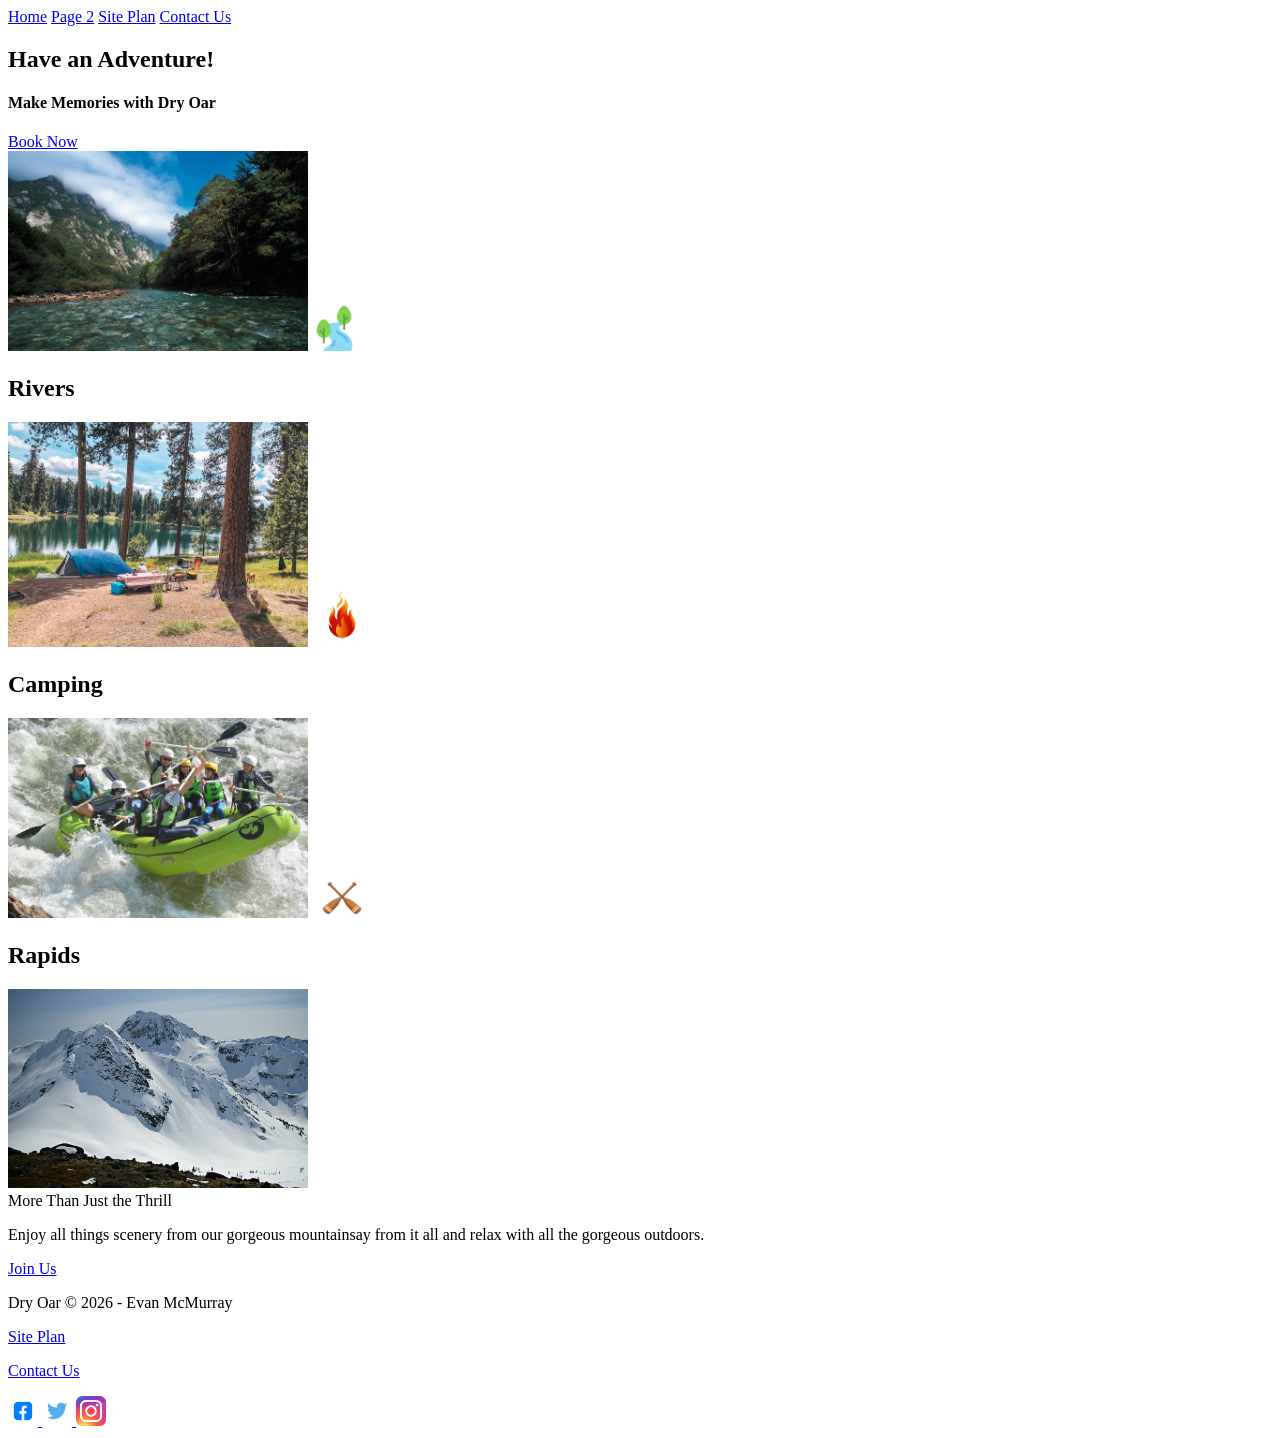
==== wwr copy/index.html @ f6edf7cf "Open Repository" ====
<!DOCTYPE html>
<html lang="en">
<head>
    <meta charset="UTF-8">
    <meta name="viewport" content="width=device-width, initial-scale=1.0">
    <title>Whitewater Rafting Getaways</title>
</head>
<body>
    <header>
        <a id="logo_link" href="index.html"
            <img class="logo" src="images/logo.png' alt='Dry Oar Logo">
        </a>
        <nav>
            <a href="index.html">Home</a>
            <a href="#">Page 2</a>
            <a href="site-plan-rafting.html">Site Plan</a>
            <a href="contactus.html">Contact Us</a>
        </nav>
    </header>
    <div>
        <section id="hero-msg">
            <h1 class="home-title">Have an Adventure!</h1>
            <h4>Make Memories with Dry Oar</h4>
            <div class="button-box">
                <a class="book" href="contactus.html">Book Now</a>
            </div>
        </section>
    </div>
<main class="home-grid">
    <section class="rivers=card">
        <img class="'card-img" src="images/river_icon.jpeg" alt="river icon" width="300">
        <img class="icon" src="images/other_river_icon.png" alt="other_river_icon" width="45">
        <h2>Rivers</h2>
    </section>
    <section class="camping-card">
        <img class="card-img" src="images/camping.jpeg" alt="tent in mountains" width="300">
        <img class="icon" src="images/fire_icon.jpeg" alt="fire icon" width="60">
        <h2>Camping</h2>
    </section>
    <section class="rapids-card">
        <img class="card-img" src="images/rapids.jpg" alt="rafting boat" width="300">
        <img class="icon" src="images/oars.jpeg" alt="oars icon" width="60">
        <h2>Rapids</h2>
    </section>
    <img class="mountains" src="images/mountains.jpg" alt="Misty moutains" width="300">
    <section class="msg">
        <h2?>More Than Just the Thrill</h2>
        <p>Enjoy all things scenery from our gorgeous mountainsay from it all and relax with all the gorgeous outdoors.</p>
        <a class="join" href="rivers.html">Join Us</a>
    </section>
</main>
<footer>
    <p>Dry Oar &copy; 2026 - Evan McMurray</p>
    <p><a href="site-plan-rafting.html">Site Plan</a></p>
    <p><a href="contactus.html">Contact Us</a></p>
    <div class="social">
        <a href="https://facebook.com">
            <img src="images/facebook.png" alt="fb icon" width="30">
        </a>
        <a href="https://twitter.com">
            <img src="images/twitter.png" alt="twitter icon" width="30">
        </a>
        <a href="images/facebook.png">
            <img src="images/instagram.jpeg" alt="instagram icon" width="30">
        </a>
    </div>
</footer>
</footer>
</body>
</html>
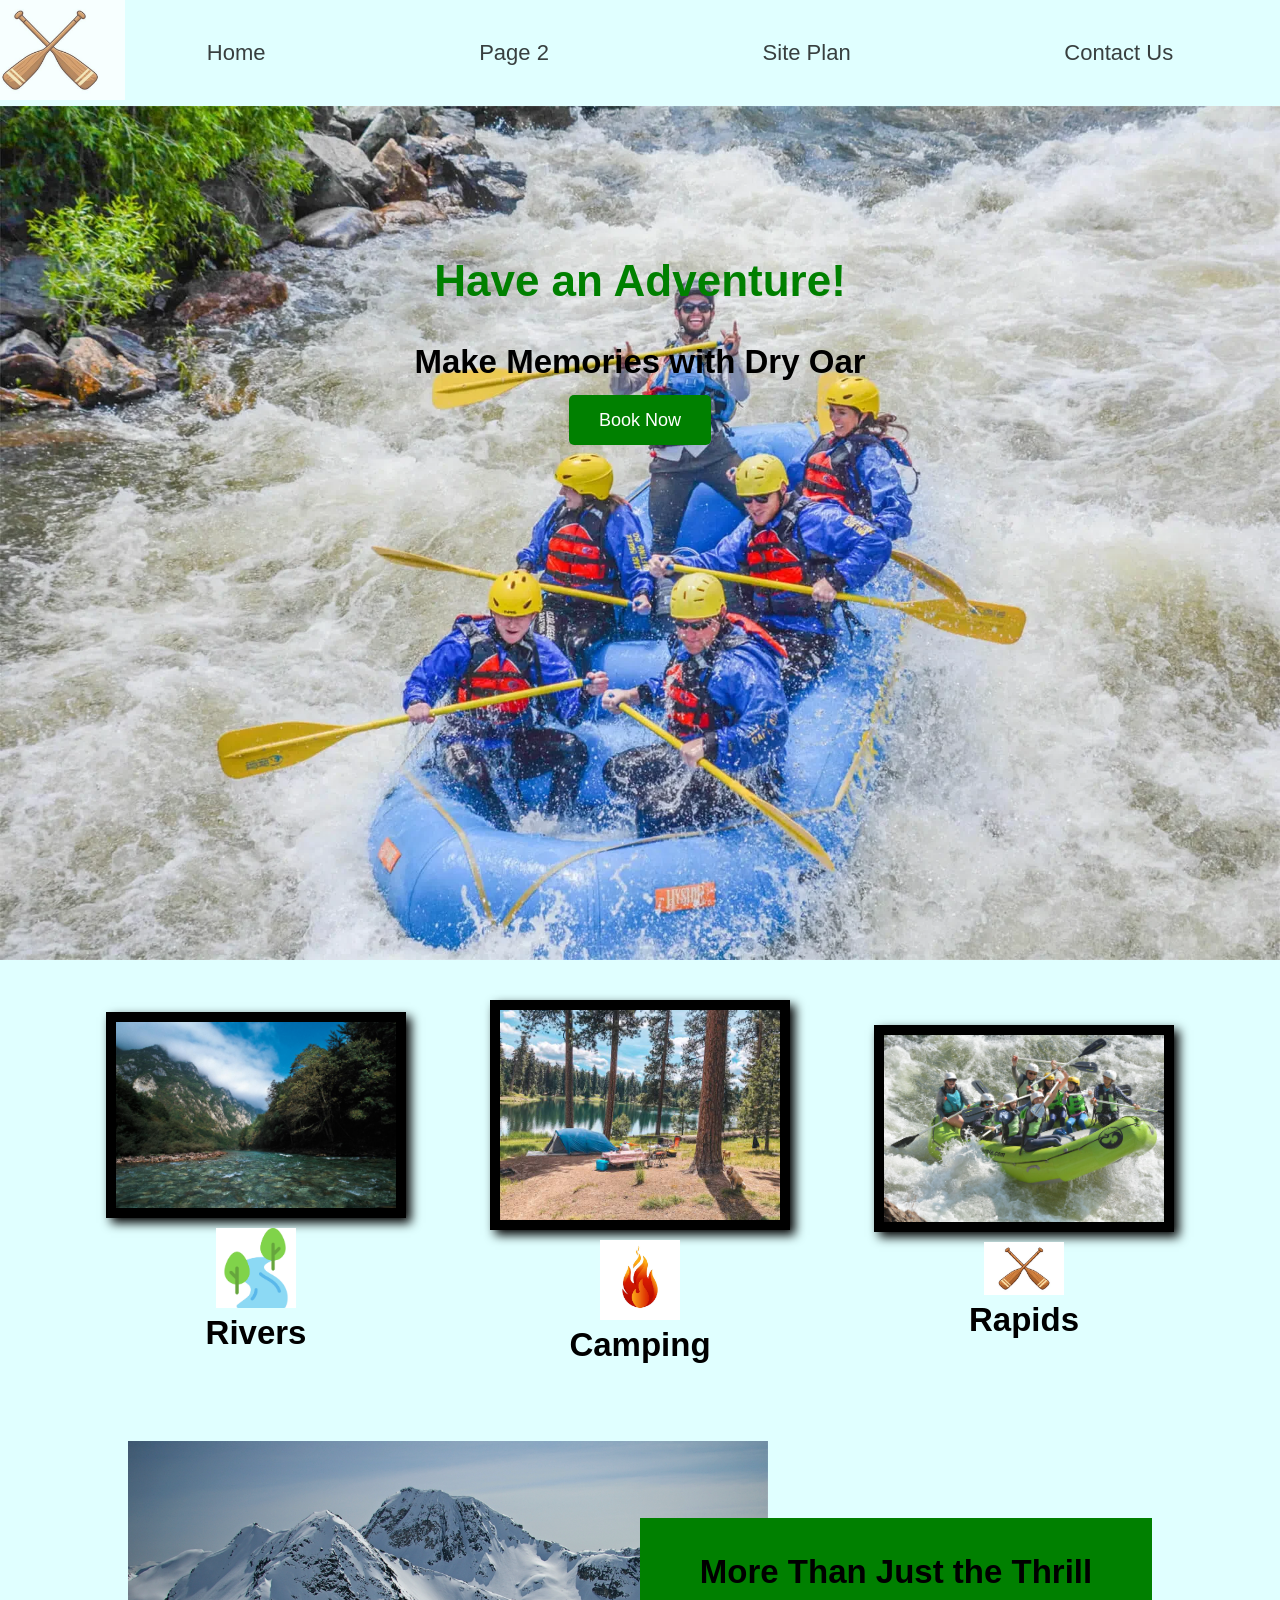
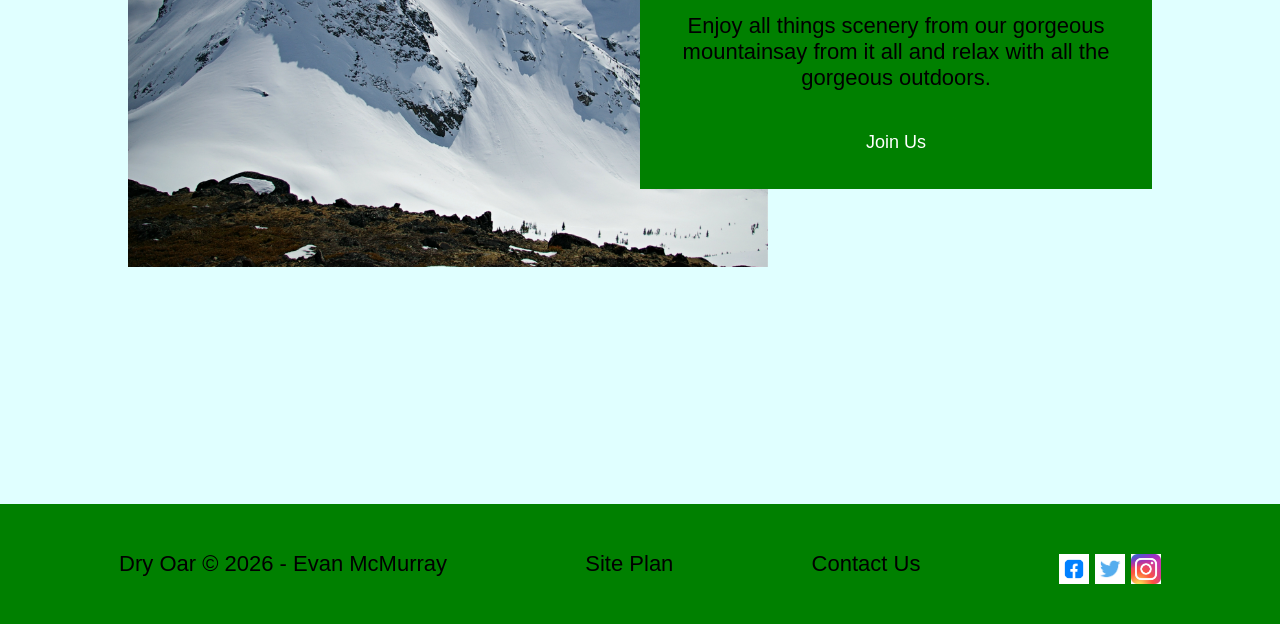
==== commit 42eebedc: "Fixing Everything" ====
--- a/wwr copy/index.html
+++ b/wwr copy/index.html
@@ -4,67 +4,74 @@
     <meta charset="UTF-8">
     <meta name="viewport" content="width=device-width, initial-scale=1.0">
     <title>Whitewater Rafting Getaways</title>
+    <link rel="stylesheet" href="styles/style.css">
 </head>
 <body>
-    <header>
-        <a id="logo_link" href="index.html"
-            <img class="logo" src="images/logo.png' alt='Dry Oar Logo">
-        </a>
-        <nav>
-            <a href="index.html">Home</a>
-            <a href="#">Page 2</a>
-            <a href="site-plan-rafting.html">Site Plan</a>
-            <a href="contactus.html">Contact Us</a>
-        </nav>
-    </header>
-    <div>
-        <section id="hero-msg">
-            <h1 class="home-title">Have an Adventure!</h1>
-            <h4>Make Memories with Dry Oar</h4>
-            <div class="button-box">
-                <a class="book" href="contactus.html">Book Now</a>
+    <div id="content">
+        <header>
+            <a id="logo_link" href="index.html">
+                <img class="logo" src="images/oars.jpeg" alt='Dry Oar Logo' width="150" style="opacity: 1;">
+            </a>
+            <nav>
+                <a href="index.html">Home</a>
+                <a href="#">Page 2</a>
+                <a href="site-plan-rafting.html">Site Plan</a>
+                <a href="contactus.html">Contact Us</a>
+            </nav>
+        </header>
+        <div id="hero">
+            <div id="hero-box">
+                <img id="hero-img" src="images/hero.webp" alt="People whitewater rafting">
             </div>
+            <section id="hero-msg">
+                <h1 class="home-title">Have an Adventure!</h1>
+                <h2>Make Memories with Dry Oar</h2>
+                <div class="button-box">
+                    <a class="book" href="rates.html">Book Now</a>
+                </div>
+            </section>
+            </div>
+        </div>
+    <main class="home-grid">
+        <section class="rivers-card">
+            <img class="card-img" src="images/river_icon.jpeg" alt="river icon" width="300">
+            <img class="icon" src="images/other_river_icon.png" alt="other_river_icon" width="45">
+            <h2>Rivers</h2>
         </section>
+        <section class="camping-card">
+            <img class="card-img" src="images/camping.jpeg" alt="tent in mountains" width="300">
+            <img class="icon" src="images/fire_icon.jpeg" alt="fire icon" width="60">
+            <h2>Camping</h2>
+        </section>
+        <section class="rapids-card">
+            <img class="card-img" src="images/rapids.jpg" alt="rafting boat" width="300">
+            <img class="icon" src="images/oars.jpeg" alt="oars icon" width="60">
+            <h2>Rapids</h2>
+        </section>
+        <div id="background"></div>
+        <img class="mountains" src="images/mountains.jpg" alt="Misty mountains" width="300">
+        <section class="msg">
+            <h2>More Than Just the Thrill</h2>
+            <p>Enjoy all things scenery from our gorgeous mountainsay from it all and relax with all the gorgeous outdoors.</p>
+            <a class="join" href="rivers.html">Join Us</a>
+        </section>
+    </main>
+    <footer>
+        <p>Dry Oar &copy; 2026 - Evan McMurray</p>
+        <p><a href="site-plan-rafting.html">Site Plan</a></p>
+        <p><a href="contactus.html">Contact Us</a></p>
+        <div class="social">
+            <a href="https://facebook.com">
+                <img src="images/facebook.png" alt="fb icon" width="30">
+            </a>
+            <a href="https://twitter.com">
+                <img src="images/twitter.png" alt="twitter icon" width="30">
+            </a>
+            <a href="https://instagram.com">
+                <img src="images/instagram.jpeg" alt="instagram icon" width="30">
+            </a>
+        </div>
+    </footer>
     </div>
-<main class="home-grid">
-    <section class="rivers=card">
-        <img class="'card-img" src="images/river_icon.jpeg" alt="river icon" width="300">
-        <img class="icon" src="images/other_river_icon.png" alt="other_river_icon" width="45">
-        <h2>Rivers</h2>
-    </section>
-    <section class="camping-card">
-        <img class="card-img" src="images/camping.jpeg" alt="tent in mountains" width="300">
-        <img class="icon" src="images/fire_icon.jpeg" alt="fire icon" width="60">
-        <h2>Camping</h2>
-    </section>
-    <section class="rapids-card">
-        <img class="card-img" src="images/rapids.jpg" alt="rafting boat" width="300">
-        <img class="icon" src="images/oars.jpeg" alt="oars icon" width="60">
-        <h2>Rapids</h2>
-    </section>
-    <img class="mountains" src="images/mountains.jpg" alt="Misty moutains" width="300">
-    <section class="msg">
-        <h2?>More Than Just the Thrill</h2>
-        <p>Enjoy all things scenery from our gorgeous mountainsay from it all and relax with all the gorgeous outdoors.</p>
-        <a class="join" href="rivers.html">Join Us</a>
-    </section>
-</main>
-<footer>
-    <p>Dry Oar &copy; 2026 - Evan McMurray</p>
-    <p><a href="site-plan-rafting.html">Site Plan</a></p>
-    <p><a href="contactus.html">Contact Us</a></p>
-    <div class="social">
-        <a href="https://facebook.com">
-            <img src="images/facebook.png" alt="fb icon" width="30">
-        </a>
-        <a href="https://twitter.com">
-            <img src="images/twitter.png" alt="twitter icon" width="30">
-        </a>
-        <a href="images/facebook.png">
-            <img src="images/instagram.jpeg" alt="instagram icon" width="30">
-        </a>
-    </div>
-</footer>
-</footer>
 </body>
 </html>
--- a/wwr copy/styles/style.css
+++ b/wwr copy/styles/style.css
@@ -0,0 +1,270 @@
+#content {
+    max-width: 1600px;
+    margin: 0;
+    padding: 0;
+    text-align: center;
+}
+
+#background {
+    height: 500px;
+    grid-column: 1/11;
+    grid-row: 4/9
+}
+
+nav a {
+    text-align: center;
+    color: black;
+    text-decoration: none;
+    padding: 10px;
+}
+
+nav {
+    display: flex;
+    justify-content: space-around;
+}
+
+#hero-msg {
+    grid-column: 2/3;
+    grid-row: 1/2;
+    margin-top: 0;
+    padding: 100px 0 30px;
+    z-index:1;
+}
+
+#hero-msg h1 {
+    text-align: center;
+}
+
+#hero-msg h2 {
+    margin-bottom: 20px}
+
+#hero-msg h4 {
+    text-align: center;
+    color: white;
+}
+
+.button-box {
+    text-align: center;
+    margin-top: 25px;
+}
+
+main section {
+    text-align: center;
+}
+
+main section img {
+    box-sizing: border-box;
+}
+
+.card-img {
+    border: 10px solid black;
+    margin: 0 auto;
+    display: block;
+    transition: transform .5s;
+    box-shadow: 5px 5px 10px;
+}
+
+.mountains {
+    width: 100%;
+    grid-column: 2/7;
+    grid-row: 5/8
+}
+
+.rivers-card {
+    margin: 40px 0;
+    text-align: center;
+    grid-column: 2/4;
+    grid-row: 2/3;
+}
+
+.camping-card {
+    margin: 40px 0;
+    text-align: center;
+    grid-column: 5/7;
+    grid-row: 2/3
+}
+
+.rapids-card {
+    margin: 40px 0;
+    text-align: center;
+    grid-column: 8/10;
+    grid-row: 2/3;
+}
+
+body {
+    background-color: lightcyan;
+    font-family: Raleway, Arial, sans-serif;
+    font-size: 22px;
+    margin: 0;
+    padding: 0;
+}
+
+h2 {
+    margin: 0;
+}
+
+header {
+    background-color: lightcyan;
+    display: grid;
+    grid-template-columns: 100px auto;
+    align-items: center;
+    opacity: 0.75;
+    margin-top: 0;
+}
+
+nav a:hover {
+    background-color: lightblue;
+    color: black
+}
+
+.home-title {
+    color: green;
+    font-family: 'Rock Salt', 'Bradley Hand', sans-serif;
+    font-size: 2em;
+    margin-top: 0;
+    margin-top: 50px;
+}
+
+.home-grid {
+    display: grid;
+    grid-template-columns: repeat(10, 1fr);
+    justify-items: center;
+    align-items: center;
+}
+
+h4 {
+    color: black;
+}
+
+.book, .join {
+    background-color: green;
+    color: white;
+    text-decoration: none;
+    font-size: 18px;
+    padding: 15px 30px;
+    margin-top: 50px;
+    border-radius: 5px;
+}
+
+.book:hover, .join:hover {
+    color: lightblue;
+}
+
+.msg h2 {
+    color: black;
+}
+
+.msg {
+    padding: 35px;
+    text-align: center;
+    grid-column: 6/10;
+    grid-row: 6/7;
+    background-color: green;
+}
+
+.msg p {
+    color: black;
+    font-size: 1em;
+    padding-bottom: 15px;
+}
+
+footer {
+    color: black;
+    padding: 25px 50px;
+    margin-top: 200px;
+    display: flex;
+    justify-content: space-around;
+    align-items: center;
+    background-color: green;
+}
+
+footer .social img {
+    padding-top: 15px;
+}
+
+footer a {
+    color: black;
+    text-decoration: none;
+}
+
+footer a:hover {
+    background-color: lightcyan;
+    color: lightblue;
+}
+
+#hero-img {
+    width: 100%;
+    display: block;
+}
+
+#hero-box {
+    grid-column: 1/4;
+    grid-row: 1/3;
+    z-index: -1;
+    margin-top: 0;
+    padding-top: 0;
+}
+
+#hero {
+    display: grid;
+    grid-template-columns: 1fr 3fr 1fr;
+    padding-top:0
+}
+
+.icon {
+    width: 80px;
+    padding-top: 10px;
+}
+
+footer p a:hover {
+    text-decoration: underline;
+}
+
+#logo_link {
+    padding-top: 0;
+    justify-self: center;
+    align-self: center;
+}
+
+@media screen and (max-width: 900px) {
+    #hero, .home-grid {
+        display: block;
+        height: auto;
+    }
+    nav, footer {
+        flex-direction: column;
+    }
+    nav a {
+        display: block;
+        padding: 15px;
+    }
+    #hero {
+        margin-top: 0;
+    }
+    #hero-msg {
+        margin-top: 0;
+    }
+    #hero-msg h4 {
+        display: none;
+    }
+    #hero-msg h1 {
+        color: #6f7364;
+    }
+    .home-title {
+        font-size: 25px;
+    }
+    .rivers-card, .camping-card, .rapids-card { 
+        margin: 50px auto;
+        width: 60%;
+    }
+    #background {
+        display: none;
+    }
+    .mountains, .msg {
+        width: 80%;
+        display: block;
+        margin: 0 auto;
+    }
+    footer {
+        margin-top: 25px;
+    }
